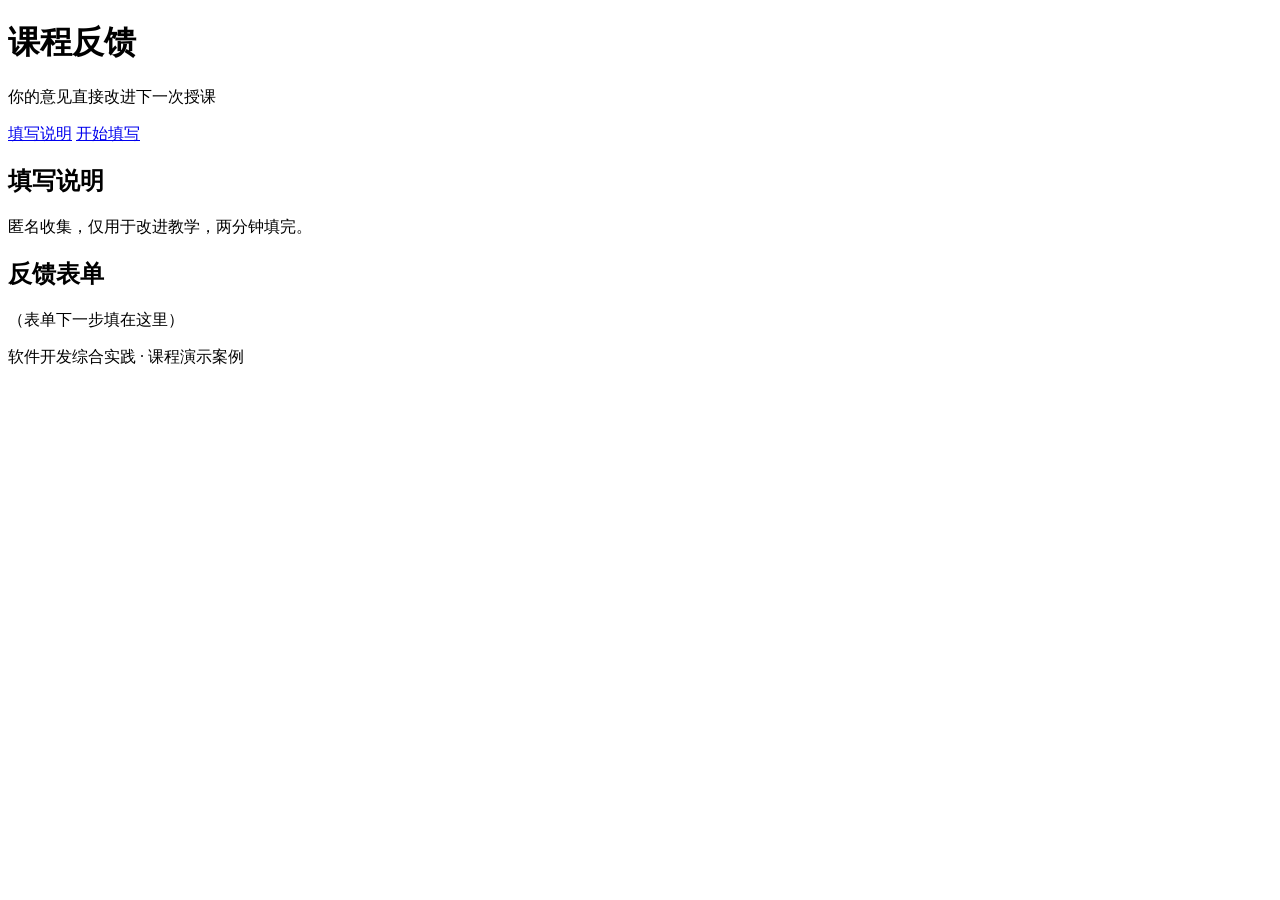
==== feedback-form/index.html @ 88b3809e "添加课程反馈页语义骨架、" ====
<!DOCTYPE html>
<html lang="zh-CN">
<head>
  <meta charset="UTF-8">
  <meta name="viewport" content="width=device-width, initial-scale=1.0">
  <title>课程反馈</title>
</head>
<body>
  <header>
    <h1>课程反馈</h1>
    <p>你的意见直接改进下一次授课</p>
  </header>
  <nav>
    <a href="#intro">填写说明</a>
    <a href="#form">开始填写</a>
  </nav>
  <main>
    <section id="intro">
      <h2>填写说明</h2>
      <p>匿名收集，仅用于改进教学，两分钟填完。</p>
    </section>
    <section id="form">
      <h2>反馈表单</h2>
      <p>（表单下一步填在这里）</p>
    </section>
  </main>
  <footer>
    <p>软件开发综合实践 · 课程演示案例</p>
  </footer>
</body>
</html>
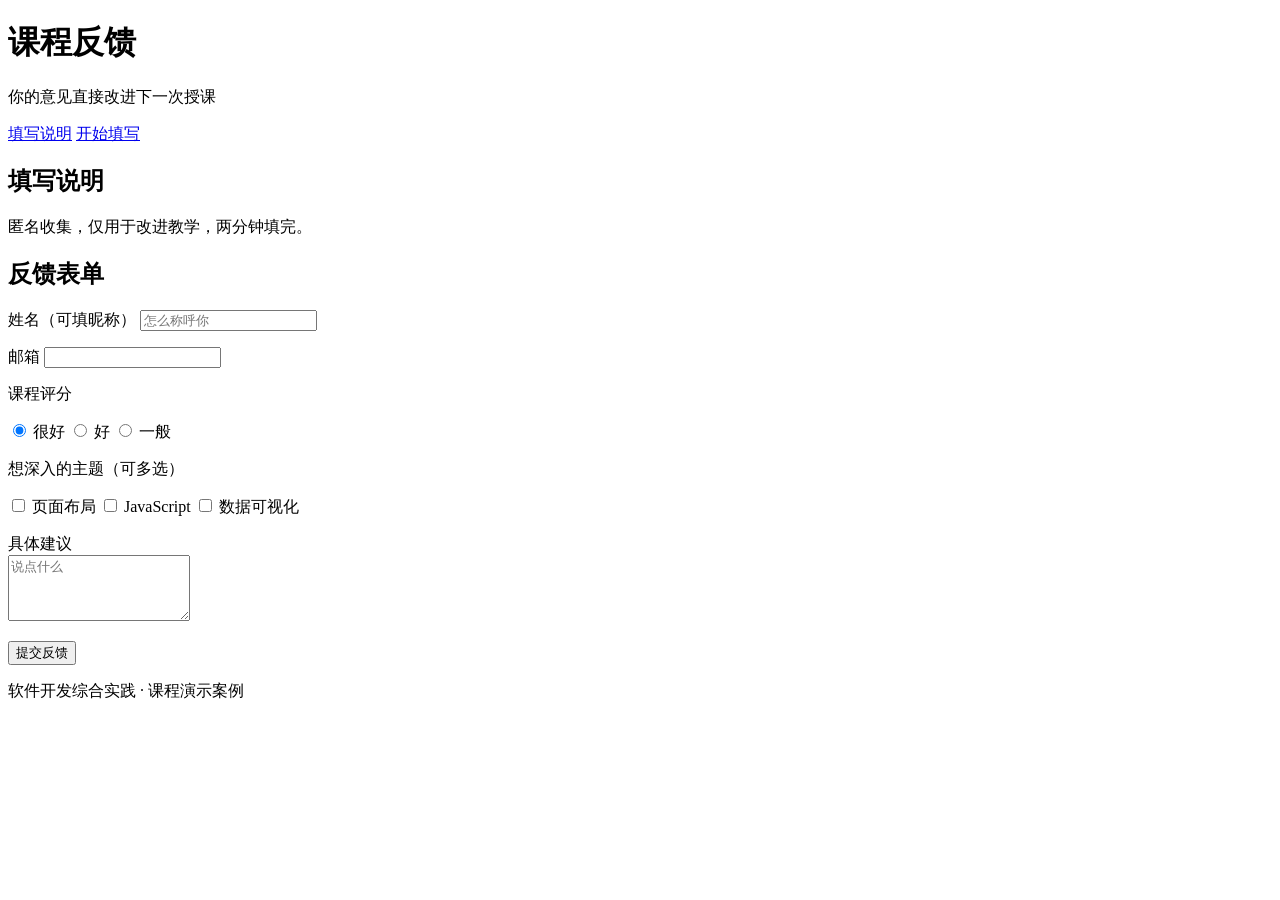
==== commit 559f230c: "添加反馈表单控件并关联label" ====
--- a/feedback-form/index.html
+++ b/feedback-form/index.html
@@ -21,7 +21,35 @@
     </section>
     <section id="form">
       <h2>反馈表单</h2>
-      <p>（表单下一步填在这里）</p>
+      <p><form action="#" method="get">
+  <p>
+    <label for="name">姓名（可填昵称）</label>
+    <input type="text" id="name" name="name" placeholder="怎么称呼你" required>
+  </p>
+  <p>
+    <label for="mail">邮箱</label>
+    <input type="email" id="mail" name="mail" required>
+  </p>
+  <p>课程评分</p>
+  <p>
+    <label><input type="radio" name="score" value="5" checked> 很好</label>
+    <label><input type="radio" name="score" value="4"> 好</label>
+    <label><input type="radio" name="score" value="3"> 一般</label>
+  </p>
+  <p>想深入的主题（可多选）</p>
+  <p>
+    <label><input type="checkbox" name="topic" value="layout"> 页面布局</label>
+    <label><input type="checkbox" name="topic" value="js"> JavaScript</label>
+    <label><input type="checkbox" name="topic" value="chart"> 数据可视化</label>
+  </p>
+  <p>
+    <label for="advice">具体建议</label><br>
+    <textarea id="advice" name="advice" rows="4" maxlength="200" placeholder="说点什么"></textarea>
+  </p>
+  <p>
+    <button type="submit">提交反馈</button>
+  </p>
+</form></p>
     </section>
   </main>
   <footer>
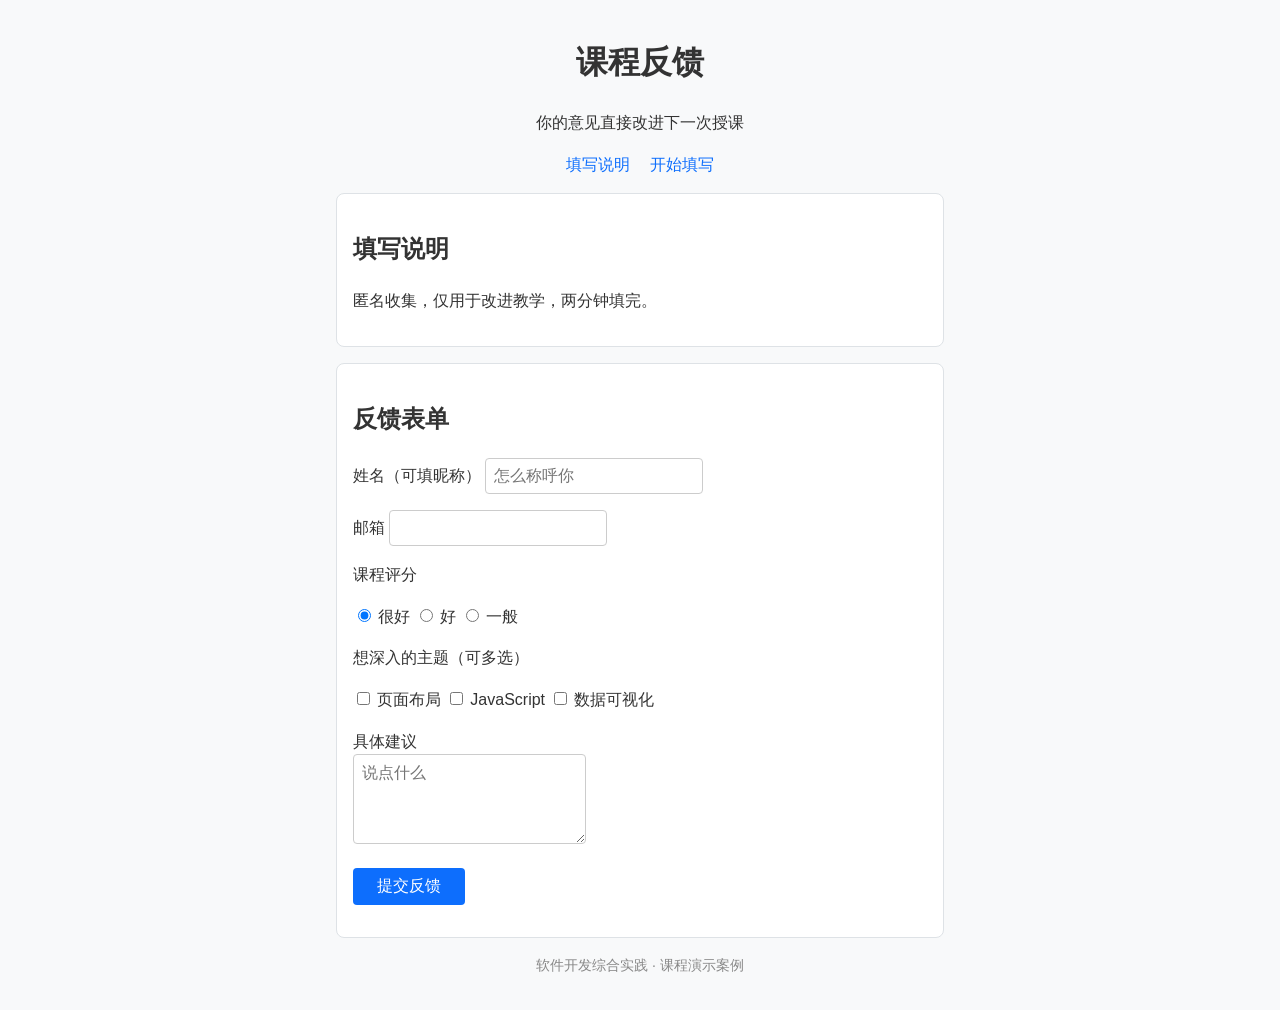
==== commit 9abaa6e3: "添加反馈页基础样式" ====
--- a/feedback-form/index.html
+++ b/feedback-form/index.html
@@ -1,6 +1,7 @@
 <!DOCTYPE html>
 <html lang="zh-CN">
 <head>
+  <link rel="stylesheet" href="css/style.css">
   <meta charset="UTF-8">
   <meta name="viewport" content="width=device-width, initial-scale=1.0">
   <title>课程反馈</title>
--- a/feedback-form/css/style.css
+++ b/feedback-form/css/style.css
@@ -0,0 +1,56 @@
+* {
+  box-sizing: border-box;
+}
+
+body {
+  font-family: "Microsoft YaHei", "PingFang SC", sans-serif;
+  color: #333;
+  line-height: 1.6;
+  background-color: #f8f9fa;
+  max-width: 640px;
+  margin: 0 auto;
+  padding: 16px;
+}
+
+header {
+  text-align: center;
+}
+
+nav {
+  text-align: center;
+  margin-bottom: 16px;
+}
+
+nav a {
+  color: #0d6efd;
+  text-decoration: none;
+  margin: 0 8px;
+}
+
+section {
+  background: #fff;
+  border: 1px solid #dee2e6;
+  border-radius: 8px;
+  padding: 16px;
+  margin-bottom: 16px;
+}
+
+input, textarea, select, button {
+  font-size: 16px;
+  padding: 8px;
+  border: 1px solid #ccc;
+  border-radius: 4px;
+}
+
+button {
+  background: #0d6efd;
+  color: #fff;
+  border: none;
+  padding: 8px 24px;
+}
+
+footer {
+  text-align: center;
+  color: #888;
+  font-size: 14px;
+}
